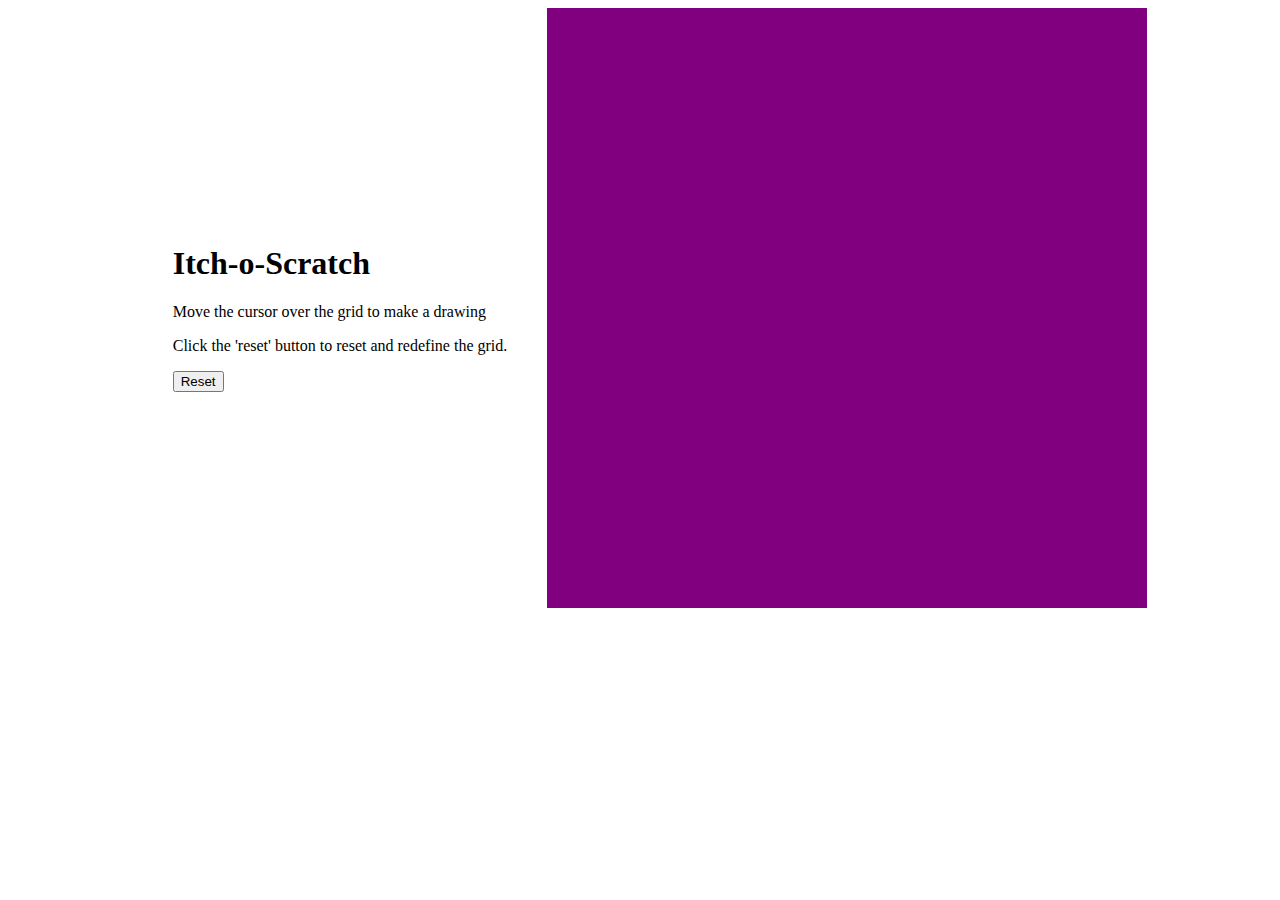
==== Etch-a-Sketch.html @ 7b26e191 "completed minimum requirements of project" ====
<!DOCTYPE html>
<html>
    <head>
        <link rel="stylesheet" href="Etch-a-Sketch.css">
        <meta charset="UTF-8">
        <title>Etch-a-Sketch</title>
    </head>
    <body>
        <span class= "display">
            <h1>Itch-o-Scratch</h1>
            <p>Move the cursor over the grid to make a drawing</p>
            <p>Click the 'reset' button to reset and redefine the grid.</p>
            <button>Reset</button>
        </span>
        <span class= "container">
        </span>
    </body>
    <script src = 'Etch-a-Sketch.js'></script>
</html>
---- Etch-a-Sketch.css ----
body{
    display: flex;
    flex-direction: row;
    justify-content: center;
}

.container{
    background: aquamarine;
    display: flex;
    flex-wrap: wrap;
}

.display{
    justify-content: center;
    align-content: center;
    padding: 40px;
}
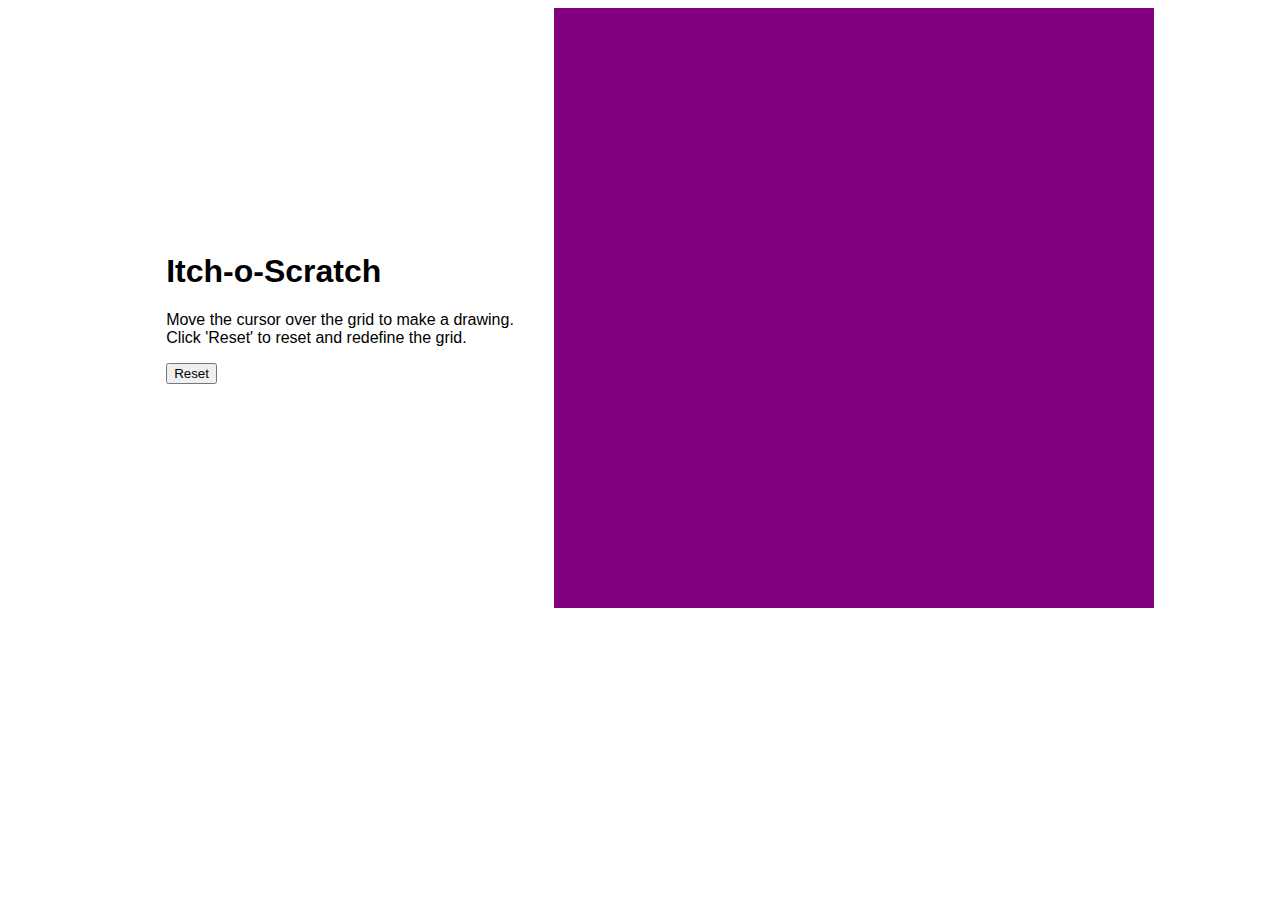
==== commit c0d65303: "polished prompt input validation for integers 0-100" ====
--- a/Etch-a-Sketch.html
+++ b/Etch-a-Sketch.html
@@ -8,8 +8,8 @@
     <body>
         <span class= "display">
             <h1>Itch-o-Scratch</h1>
-            <p>Move the cursor over the grid to make a drawing</p>
-            <p>Click the 'reset' button to reset and redefine the grid.</p>
+            <p>Move the cursor over the grid to make a drawing.</br>
+                Click 'Reset' to reset and redefine the grid.</p>
             <button>Reset</button>
         </span>
         <span class= "container">
--- a/Etch-a-Sketch.css
+++ b/Etch-a-Sketch.css
@@ -1,4 +1,5 @@
 body{
+    font-family: Arial, Helvetica, sans-serif;
     display: flex;
     flex-direction: row;
     justify-content: center;
